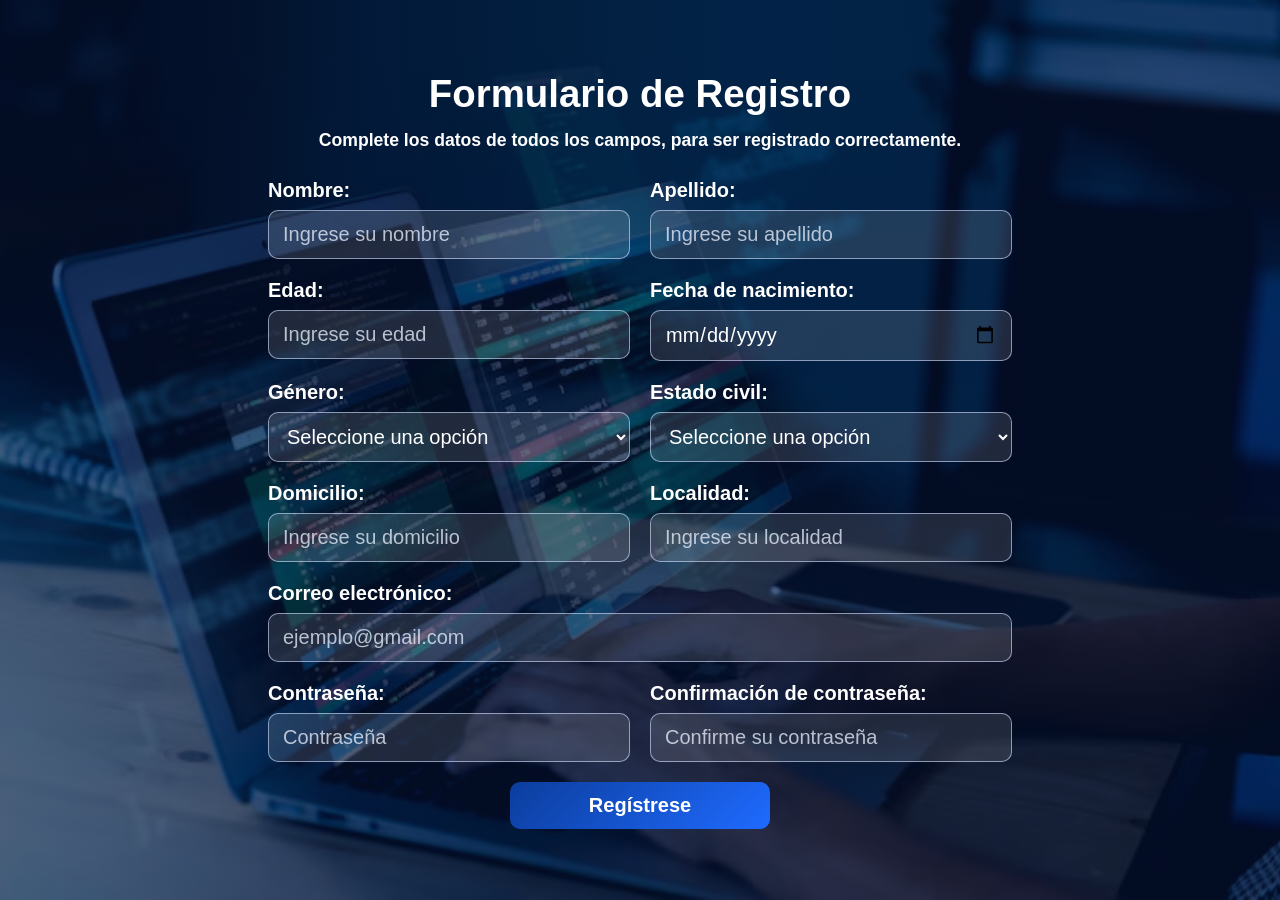
==== index.html @ 59b198cb "se termino el formulario de registro agentico" ====
<!DOCTYPE html>
<html lang="es">

<head>
  <meta charset="UTF-8">
  <meta name="viewport" content="width=device-width, initial-scale=1.0">
  <link rel="stylesheet" href="style.css">
  <title>Formulario de Registro</title>
</head>

<body class="registration-page">
  <main class="registration-card">
    <h1>Formulario de Registro</h1>
    <h2>Complete los datos de todos los campos, para ser registrado correctamente.</h2>

    <form id="registroForm" novalidate>
      <div class="form-grid">
        <label for="nombre">
          <span>Nombre:</span>
          <input type="text" name="nombre" id="nombre" placeholder="Ingrese su nombre" autocomplete="given-name" required>
        </label>

        <label for="apellido">
          <span>Apellido:</span>
          <input type="text" name="apellido" id="apellido" placeholder="Ingrese su apellido" autocomplete="family-name" required>
        </label>

        <label for="edad">
          <span>Edad:</span>
          <input type="number" name="edad" id="edad" placeholder="Ingrese su edad" min="1" max="120" step="1" required>
        </label>

        <label for="fechaNacimiento">
          <span>Fecha de nacimiento:</span>
          <input type="date" name="fechaNacimiento" id="fechaNacimiento" autocomplete="bday" required>
        </label>

        <label for="genero">
          <span>Género:</span>
          <select name="genero" id="genero" required>
            <option value="" selected disabled>Seleccione una opción</option>
            <option value="mujer">Mujer</option>
            <option value="hombre">Hombre</option>
            <option value="no-binario">No binario</option>
            <option value="otro">Otro</option>
            <option value="prefiero-no-decirlo">Prefiero no decirlo</option>
          </select>
        </label>

        <label for="estadoCivil">
          <span>Estado civil:</span>
          <select name="estadoCivil" id="estadoCivil" required>
            <option value="" selected disabled>Seleccione una opción</option>
            <option value="soltero">Soltero/a</option>
            <option value="casado">Casado/a</option>
            <option value="divorciado">Divorciado/a</option>
            <option value="viudo">Viudo/a</option>
            <option value="union-convivencial">Unión convivencial</option>
          </select>
        </label>

        <label for="domicilio">
          <span>Domicilio:</span>
          <input type="text" name="domicilio" id="domicilio" placeholder="Ingrese su domicilio" autocomplete="street-address" required>
        </label>

        <label for="localidad">
          <span>Localidad:</span>
          <input type="text" name="localidad" id="localidad" placeholder="Ingrese su localidad" autocomplete="address-level2" required>
        </label>

        <label for="email" class="form-field-wide">
          <span>Correo electrónico:</span>
          <input type="email" name="email" id="email" placeholder="ejemplo@gmail.com" autocomplete="email" required>
        </label>

        <label for="password">
          <span>Contraseña:</span>
          <input type="password" name="password" id="password" placeholder="Contraseña" minlength="6" autocomplete="new-password" required>
        </label>

        <label for="confirmacion">
          <span>Confirmación de contraseña:</span>
          <input type="password" name="confirmacion" id="confirmacion" placeholder="Confirme su contraseña" minlength="6" autocomplete="new-password" required>
        </label>
      </div>

      <button type="submit">Regístrese</button>
    </form>
  </main>

  <script src="script.js"></script>
</body>

</html>
---- style.css ----
* {
  box-sizing: border-box;
  margin: 0;
  padding: 0;
}

html,
body {
  min-height: 100%;
}

body {
  font-family: Arial, sans-serif;
  font-size: 20px;
  color: #ffffff;
}

.registration-page,
.welcome-page {
  min-height: 100vh;
  display: flex;
  align-items: center;
  justify-content: center;
  padding: 24px;
  background: linear-gradient(rgba(3, 18, 52, 0.65), rgba(3, 18, 52, 0.65)),
    url("informatica.avif") center/cover no-repeat fixed;
}

main {
  width: min(100%, 520px);
  padding: 32px 28px;
  background: rgba(11, 25, 59, 0.7);
  border: 1px solid rgba(255, 255, 255, 0.3);
  border-radius: 18px;
  box-shadow: 0 24px 50px rgba(1, 5, 10, 0.45);
  backdrop-filter: blur(4px);
}

.registration-card {
  width: min(100%, 800px);
  background: transparent;
  border: none;
  box-shadow: none;
  backdrop-filter: none;
}

.registration-card,
.welcome-card {
  display: flex;
  flex-direction: column;
  justify-content: center;
}

h1,
h2 {
  text-align: center;
  color: #ffffff;
}

h1 {
  margin-bottom: 14px;
  font-size: clamp(1.8rem, 3vw, 2.5rem);
}

h2 {
  margin-bottom: 28px;
  font-size: 1.1rem;
}

form {
  display: flex;
  flex-direction: column;
  gap: 20px;
}

.form-grid {
  display: grid;
  grid-template-columns: repeat(2, minmax(0, 1fr));
  gap: 20px;
}

.form-field-wide {
  grid-column: 1 / -1;
}

label {
  display: block;
  min-width: 0;
}

label span {
  display: block;
  margin-bottom: 8px;
  font-weight: 700;
  color: #ffffff;
}

input,
select,
button {
  font: inherit;
}

input {
  width: 100%;
  padding: 12px 14px;
  border: 1px solid rgba(214, 226, 255, 0.6);
  border-radius: 10px;
  background: rgba(255, 255, 255, 0.12);
  color: #ffffff;
  outline: none;
}

select {
  width: 100%;
  padding: 12px 14px;
  border: 1px solid rgba(214, 226, 255, 0.6);
  border-radius: 10px;
  background: rgba(255, 255, 255, 0.12);
  color: #ffffff;
  outline: none;
}

select option {
  background: #0b193b;
  color: #ffffff;
}

input::placeholder {
  color: rgba(236, 243, 255, 0.75);
}

input:focus,
select:focus {
  border-color: #9cc4ff;
  box-shadow: 0 0 0 3px rgba(156, 196, 255, 0.28);
}

button {
  width: min(100%, 260px);
  align-self: center;
  padding: 12px 16px;
  border: none;
  border-radius: 10px;
  background: linear-gradient(135deg, #0b3d9d, #1f6bff);
  color: #ffffff;
  font-weight: 700;
  cursor: pointer;
  transition: transform 0.2s ease, background 0.2s ease;
}

button:hover {
  background: linear-gradient(135deg, #1548b5, #2a7bff);
  transform: translateY(-1px);
}

.welcome-card {
  min-height: 420px;
  gap: 20px;
  align-items: center;
  text-align: center;
}

.welcome-message {
  font-size: clamp(2rem, 5vw, 3rem);
  margin-bottom: 0;
}

.welcome-subtitle {
  font-size: 1.05rem;
  color: #d7e6ff;
}

@media (max-width: 480px) {
  main {
    padding: 24px 18px;
  }

  body {
    font-size: 18px;
  }
}

@media (max-width: 600px) {
  .form-grid {
    grid-template-columns: 1fr;
  }

  .form-field-wide {
    grid-column: auto;
  }
}
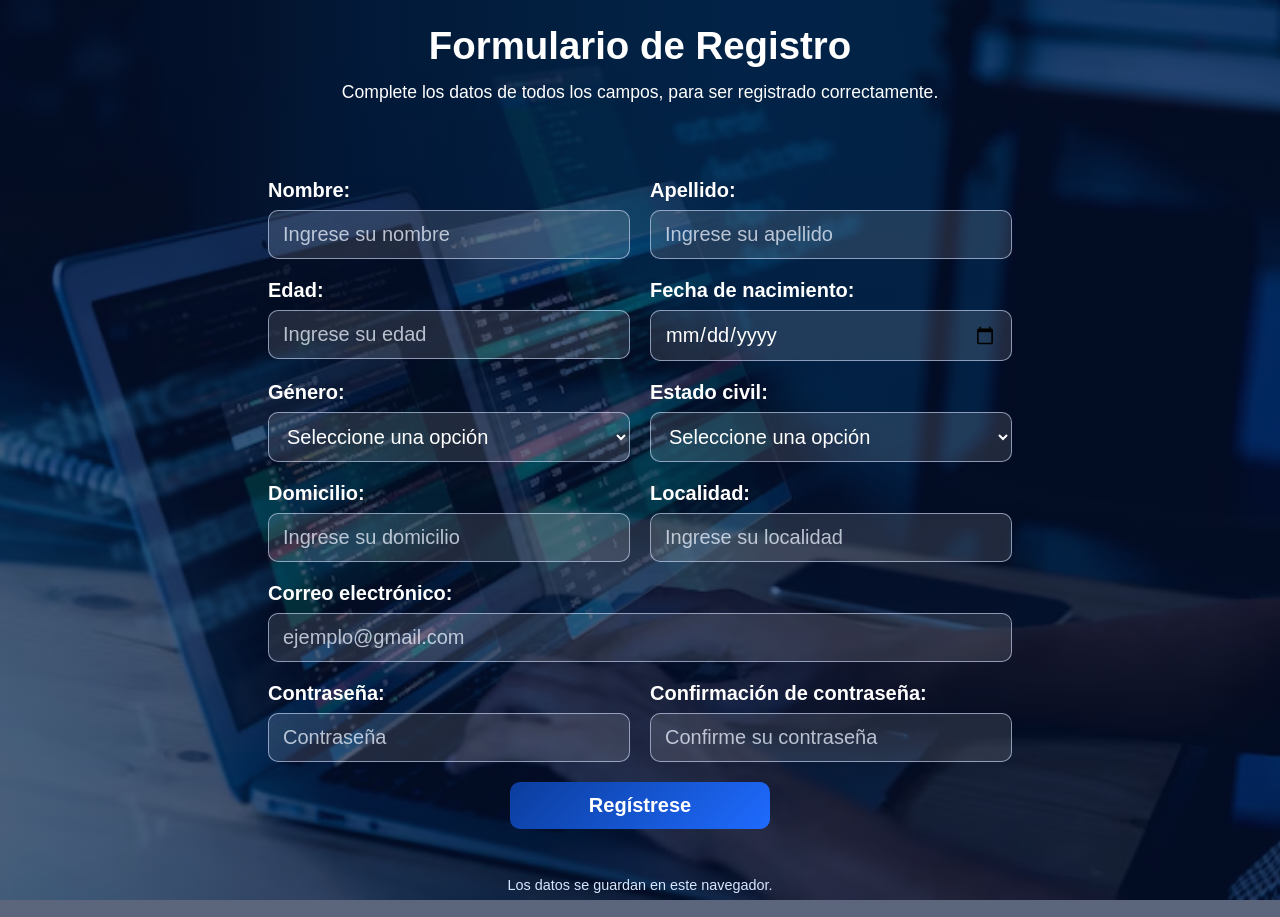
==== commit 26a6d113: "Refactor registration form and add welcome page - Updated HTML structure and class names for consist" ====
--- a/index.html
+++ b/index.html
@@ -8,13 +8,15 @@
   <title>Formulario de Registro</title>
 </head>
 
-<body class="registration-page">
-  <main class="registration-card">
+<body class="pagina-registro">
+  <header class="encabezado">
     <h1>Formulario de Registro</h1>
-    <h2>Complete los datos de todos los campos, para ser registrado correctamente.</h2>
+    <p class="texto-ayuda">Complete los datos de todos los campos, para ser registrado correctamente.</p>
+  </header>
 
-    <form id="registroForm" novalidate>
-      <div class="form-grid">
+  <main class="tarjeta-registro">
+    <form id="formulario-registro" novalidate onsubmit="registrarUsuario(event)">
+      <div class="rejilla-formulario">
         <label for="nombre">
           <span>Nombre:</span>
           <input type="text" name="nombre" id="nombre" placeholder="Ingrese su nombre" autocomplete="given-name" required>
@@ -30,9 +32,9 @@
           <input type="number" name="edad" id="edad" placeholder="Ingrese su edad" min="1" max="120" step="1" required>
         </label>
 
-        <label for="fechaNacimiento">
+        <label for="fecha-nacimiento">
           <span>Fecha de nacimiento:</span>
-          <input type="date" name="fechaNacimiento" id="fechaNacimiento" autocomplete="bday" required>
+          <input type="date" name="fecha-nacimiento" id="fecha-nacimiento" autocomplete="bday" required>
         </label>
 
         <label for="genero">
@@ -47,9 +49,9 @@
           </select>
         </label>
 
-        <label for="estadoCivil">
+        <label for="estado-civil">
           <span>Estado civil:</span>
-          <select name="estadoCivil" id="estadoCivil" required>
+          <select name="estado-civil" id="estado-civil" required>
             <option value="" selected disabled>Seleccione una opción</option>
             <option value="soltero">Soltero/a</option>
             <option value="casado">Casado/a</option>
@@ -69,7 +71,7 @@
           <input type="text" name="localidad" id="localidad" placeholder="Ingrese su localidad" autocomplete="address-level2" required>
         </label>
 
-        <label for="email" class="form-field-wide">
+        <label for="email" class="campo-ancho">
           <span>Correo electrónico:</span>
           <input type="email" name="email" id="email" placeholder="ejemplo@gmail.com" autocomplete="email" required>
         </label>
@@ -85,11 +87,15 @@
         </label>
       </div>
 
-      <button type="submit">Regístrese</button>
+      <button type="submit" class="btn-primario">Regístrese</button>
     </form>
   </main>
+
+  <footer class="pie">
+    <p>Los datos se guardan en este navegador.</p>
+  </footer>
 
   <script src="script.js"></script>
 </body>
 
-</html>+</html>
--- a/style.css
+++ b/style.css
@@ -15,15 +15,39 @@
   color: #ffffff;
 }
 
-.registration-page,
-.welcome-page {
+.pagina-registro,
+.pagina-bienvenida {
   min-height: 100vh;
   display: flex;
+  flex-direction: column;
   align-items: center;
   justify-content: center;
+  gap: 16px;
   padding: 24px;
   background: linear-gradient(rgba(3, 18, 52, 0.65), rgba(3, 18, 52, 0.65)),
     url("informatica.avif") center/cover no-repeat fixed;
+}
+
+.encabezado,
+.pie {
+  width: min(100%, 800px);
+  text-align: center;
+  color: #ffffff;
+}
+
+.pagina-bienvenida .encabezado,
+.pagina-bienvenida .pie {
+  width: min(100%, 520px);
+}
+
+.texto-encabezado {
+  font-size: 1.1rem;
+  font-weight: 700;
+}
+
+.pie {
+  font-size: 0.9rem;
+  color: #d7e6ff;
 }
 
 main {
@@ -36,7 +60,7 @@
   backdrop-filter: blur(4px);
 }
 
-.registration-card {
+.tarjeta-registro {
   width: min(100%, 800px);
   background: transparent;
   border: none;
@@ -44,15 +68,15 @@
   backdrop-filter: none;
 }
 
-.registration-card,
-.welcome-card {
+.tarjeta-registro,
+.tarjeta-bienvenida {
   display: flex;
   flex-direction: column;
   justify-content: center;
 }
 
 h1,
-h2 {
+.texto-ayuda {
   text-align: center;
   color: #ffffff;
 }
@@ -62,7 +86,7 @@
   font-size: clamp(1.8rem, 3vw, 2.5rem);
 }
 
-h2 {
+.texto-ayuda {
   margin-bottom: 28px;
   font-size: 1.1rem;
 }
@@ -73,13 +97,13 @@
   gap: 20px;
 }
 
-.form-grid {
+.rejilla-formulario {
   display: grid;
   grid-template-columns: repeat(2, minmax(0, 1fr));
   gap: 20px;
 }
 
-.form-field-wide {
+.campo-ancho {
   grid-column: 1 / -1;
 }
 
@@ -97,20 +121,11 @@
 
 input,
 select,
-button {
+.btn-primario {
   font: inherit;
 }
 
-input {
-  width: 100%;
-  padding: 12px 14px;
-  border: 1px solid rgba(214, 226, 255, 0.6);
-  border-radius: 10px;
-  background: rgba(255, 255, 255, 0.12);
-  color: #ffffff;
-  outline: none;
-}
-
+input,
 select {
   width: 100%;
   padding: 12px 14px;
@@ -136,7 +151,7 @@
   box-shadow: 0 0 0 3px rgba(156, 196, 255, 0.28);
 }
 
-button {
+.btn-primario {
   width: min(100%, 260px);
   align-self: center;
   padding: 12px 16px;
@@ -149,24 +164,24 @@
   transition: transform 0.2s ease, background 0.2s ease;
 }
 
-button:hover {
+.btn-primario:hover {
   background: linear-gradient(135deg, #1548b5, #2a7bff);
   transform: translateY(-1px);
 }
 
-.welcome-card {
+.tarjeta-bienvenida {
   min-height: 420px;
   gap: 20px;
   align-items: center;
   text-align: center;
 }
 
-.welcome-message {
+.mensaje-bienvenida {
   font-size: clamp(2rem, 5vw, 3rem);
   margin-bottom: 0;
 }
 
-.welcome-subtitle {
+.subtitulo-bienvenida {
   font-size: 1.05rem;
   color: #d7e6ff;
 }
@@ -182,11 +197,11 @@
 }
 
 @media (max-width: 600px) {
-  .form-grid {
+  .rejilla-formulario {
     grid-template-columns: 1fr;
   }
 
-  .form-field-wide {
+  .campo-ancho {
     grid-column: auto;
   }
 }
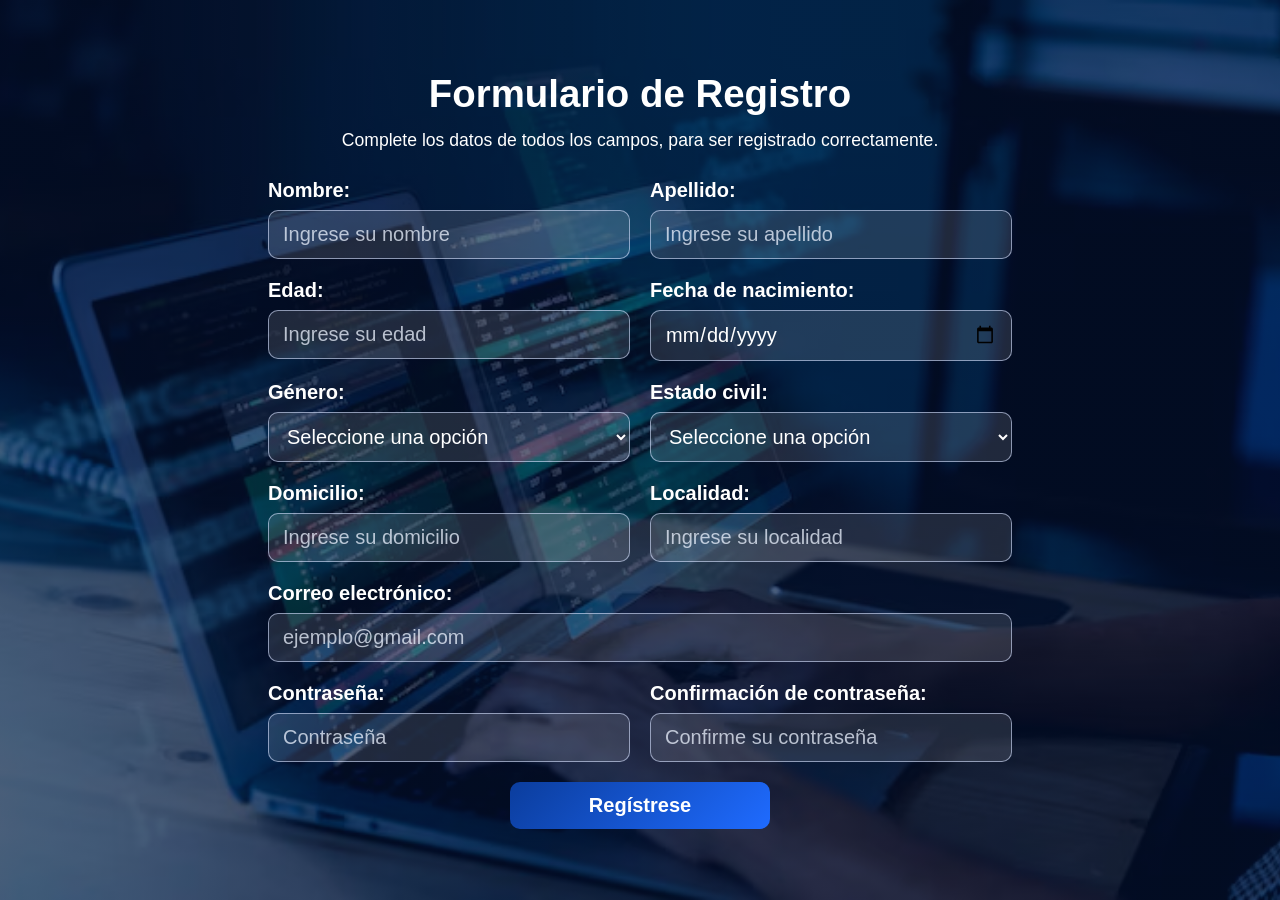
==== commit ae6fab3c: "se crea al archivo agents.md, con las normas que debe seguir" ====
--- a/index.html
+++ b/index.html
@@ -9,13 +9,11 @@
 </head>
 
 <body class="pagina-registro">
-  <header class="encabezado">
+  <main class="tarjeta-registro">
     <h1>Formulario de Registro</h1>
     <p class="texto-ayuda">Complete los datos de todos los campos, para ser registrado correctamente.</p>
-  </header>
 
-  <main class="tarjeta-registro">
-    <form id="formulario-registro" novalidate onsubmit="registrarUsuario(event)">
+    <form id="formulario-registro" novalidate>
       <div class="rejilla-formulario">
         <label for="nombre">
           <span>Nombre:</span>
@@ -91,10 +89,6 @@
     </form>
   </main>
 
-  <footer class="pie">
-    <p>Los datos se guardan en este navegador.</p>
-  </footer>
-
   <script src="script.js"></script>
 </body>
 
--- a/style.css
+++ b/style.css
@@ -19,35 +19,11 @@
 .pagina-bienvenida {
   min-height: 100vh;
   display: flex;
-  flex-direction: column;
   align-items: center;
   justify-content: center;
-  gap: 16px;
   padding: 24px;
   background: linear-gradient(rgba(3, 18, 52, 0.65), rgba(3, 18, 52, 0.65)),
     url("informatica.avif") center/cover no-repeat fixed;
-}
-
-.encabezado,
-.pie {
-  width: min(100%, 800px);
-  text-align: center;
-  color: #ffffff;
-}
-
-.pagina-bienvenida .encabezado,
-.pagina-bienvenida .pie {
-  width: min(100%, 520px);
-}
-
-.texto-encabezado {
-  font-size: 1.1rem;
-  font-weight: 700;
-}
-
-.pie {
-  font-size: 0.9rem;
-  color: #d7e6ff;
 }
 
 main {
